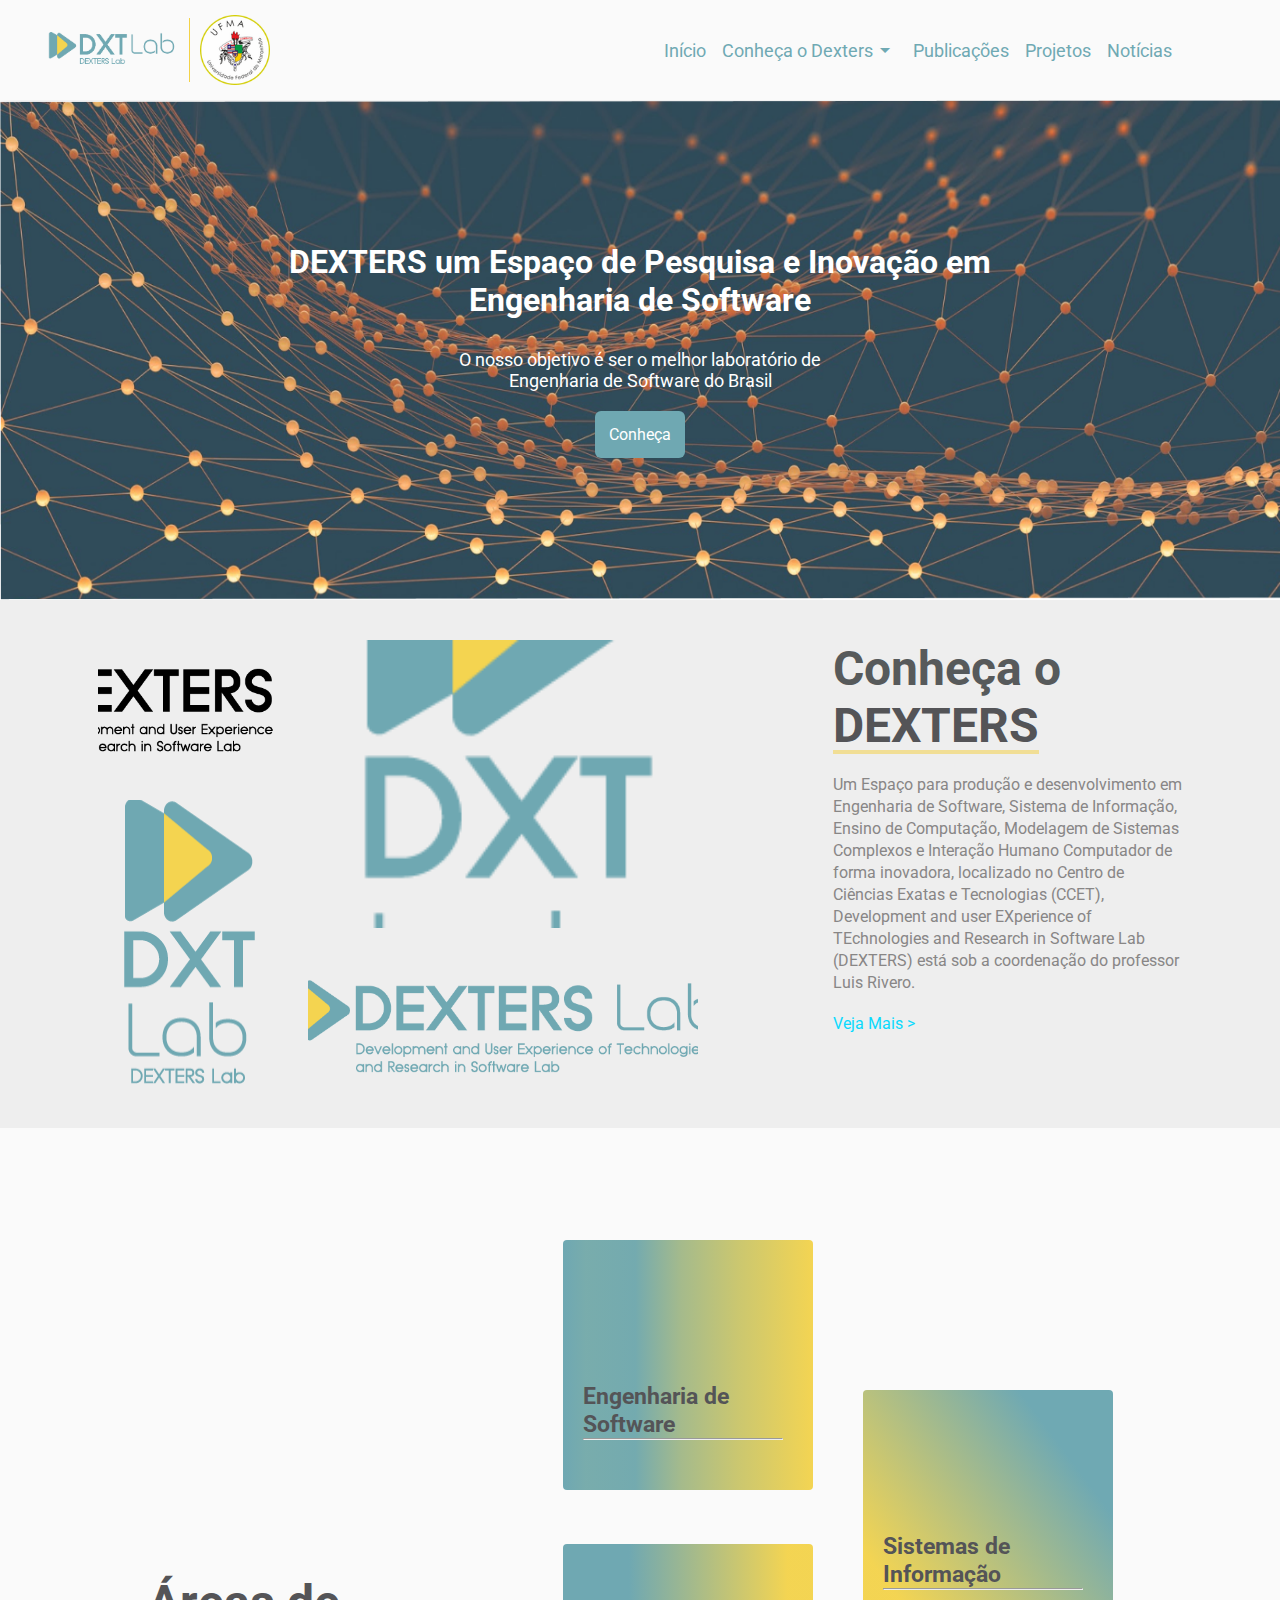
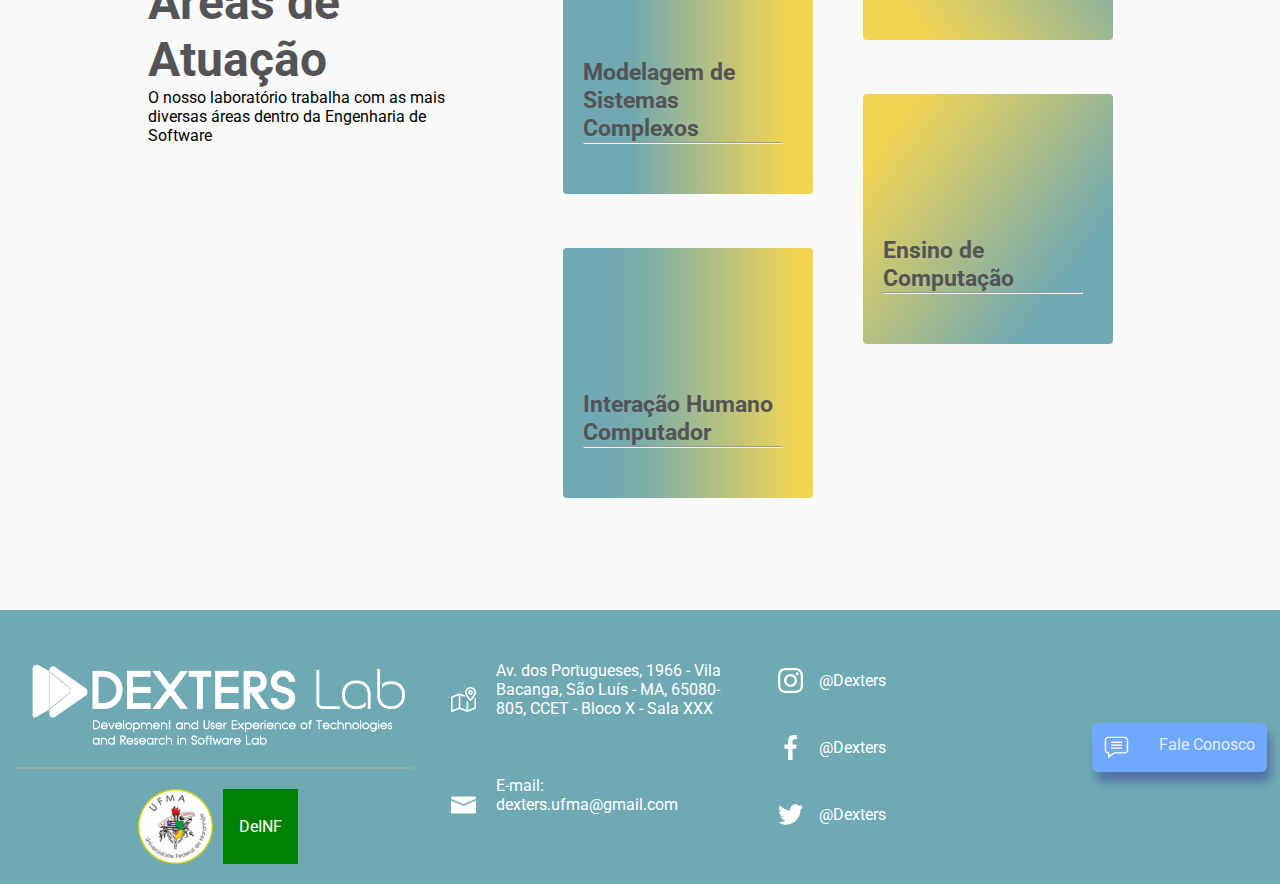
==== index.html @ c64387e3 "Add files via upload" ====
<!DOCTYPE html>
<html lang="en">
<head>
  <meta charset="UTF-8">
  <meta http-equiv="X-UA-Compatible" content="IE=edge">
  <meta name="viewport" content="width=device-width, initial-scale=1.0">
  <title>DEXTERS</title>

  <link rel="icon" href="./assets/images/Logo Secundária 2 brancoc.png">

  <link href="https://fonts.googleapis.com/css2?family=Roboto:wght@100;300;400;500;700;900&display=swap" rel="stylesheet">
  <link href="https://fonts.googleapis.com/icon?family=Material+Icons" rel="stylesheet">

  <link rel="stylesheet" href="./styles/styles.css">
  <link rel="stylesheet" href="./styles/home.css">
</head>
<body>

  <header>
    <div class="logos">
      <a href="./index.html"><img src="./assets/images/Logo Secundária 1c.png" alt="Logo Dexters" class="dexters-logo"></a>
      <div class="divider"></div>
      <img src="./assets/images/UFMA.png" alt="Logo UFMA" class="ufma-logo">
    </div>
    <nav id="nav-bar" class="overlay">
      <img src="/assets/svg/close-24px.svg" alt="" class="close-btn" onclick="closeMenu()">
      <div class="overlay-content">
        <ul>
          <li>
            <button>
              <a href="./index.html">Início</a>
            </button>
          </li>
          <li>
            <div class="dropdown">
              <button onclick="DropdownSobre()" class="dropbtn">
                Conheça o Dexters
                <span class="material-icons">
                  arrow_drop_down
                </span>
              </button>
              <div id="dropdown-sobre" class="dropdown-content-sobre">
                <a href="./sobre.html">Sobre</a>
                <a href="./integrantes.html">Integrantes</a>
              </div>
            </div>
          </li>
          <li>
            <button><a href="./publicacoes.html">Publicações</a></button>
          </li>
          <li>
            <button><a href="./projetos.html">Projetos</a></button>
          </li>
          <li>
            <button><a href="./noticias.html">Notícias</a></button>
          </li>
          <!-- <li>
            <div class="dropdown">
              <button onclick="DropdownProdutos()" class="dropbtn">
                Produtos
                <span class="material-icons">
                  arrow_drop_down
                </span>
              </button>
              <div id="dropdown-produtos" class="dropdown-content-produtos">
                <a href="./eventos.html">Eventos</a>
                <a href="./produtos-podcomp.html">PodCast</a>
              </div>
            </div>
          </li> -->
        </ul>
      </div>
    </nav>
    <img src="/assets/svg/menu-24px.svg" alt="" class="open-btn" onclick="openMenu()">
  </header>

  <main>

    <section id="banner">
      <div class="texto-banner">
        <h3>DEXTERS um Espaço de Pesquisa e Inovação em Engenharia de Software</h3>
        <p>O nosso objetivo é ser o melhor laboratório de Engenharia de Software do Brasil</p>
        <a href="./sobre.html">Conheça</a>
      </div>
    </section>

    <section id="sobre">
      <div class="resumo-dexters">
        <div class="images">
          <figure class="gallery__item gallery__item--1">
            <img src="./assets/images/Logo principal pretoc.png" alt="Gallery image 1" class="gallery__img">
          </figure>
          <figure class="gallery__item gallery__item--2">
            <img src="./assets/images/Logo Secundária 2c.png" alt="Gallery image 2" class="gallery__img">
          </figure>
          <figure class="gallery__item gallery__item--3">
            <img src="./assets/images/Logo Secundária 2c.png" alt="Gallery image 3" class="gallery__img">
          </figure>
          <figure class="gallery__item gallery__item--4">
            <img src="./assets/images/Logo Principalc.png" alt="Gallery image 4" class="gallery__img">
        </div>
        <div class="text-dexters">
          <h1>Conheça o <mark class="highlight">DEXTERS</mark></h1>
          <p>Um Espaço para produção e desenvolvimento em Engenharia de Software, Sistema de Informação, Ensino de Computação, Modelagem de Sistemas Complexos e Interação Humano Computador de forma inovadora, localizado no Centro de Ciências Exatas e Tecnologias (CCET), Development and user EXperience of TEchnologies and Research in Software Lab (DEXTERS) está sob a coordenação do professor Luis Rivero.
          </p>
          <a href="./sobre.html">Veja Mais ></a>
        </div>
      </div>
    </section>

    <section id="atividades">
      <div class="atividades">
        <div class="atividades-desenvolvidas">
          <h1>Áreas de Atuação</h1>
          <p>
            O nosso laboratório trabalha com as mais diversas áreas dentro da Engenharia de Software 
          </p>
        </div>
        <div class="images-atividades">
          <div class="card-atividade-1">
            <div class="texto">
              <h3>Engenharia de Software</h3>
              <hr>
            </div>
          </div>
          <div class="card-atividade-2">
            <div class="texto">
              <h3>Modelagem de Sistemas Complexos</h3>
              <hr>
            </div>
          </div>
          <div class="card-atividade-3">
            <div class="texto">
              <h3>Interação Humano Computador</h3>
              <hr>
            </div>
          </div>
          <div class="card-atividade-4">
            <div class="texto">
              <h3>Sistemas de Informação</h3>
              <hr>
            </div>
          </div>
          <div class="card-atividade-5">
            <div class="texto">
              <h3>Ensino de Computação</h3>
              <hr>
            </div>
          </div>
        </div>
      </div>
    </section>
  </main>

  <footer>
    <div class="container">
      <div class="logos">
        <img src="./assets/images/Logo principal brancoc.png" alt="Logo Dexters">
        <div class="divider"></div>
        <div class="logos-secundarias">
          <img src="/assets/images/UFMA.png" alt="UFMA Logo">
          <div class="temporario">DeINF</div>
        </div>
      </div>
    </div>
    <div class="infos">
      <ul>
        <li><img src="./assets/svg/map icon.svg" alt=""><p>Av. dos Portugueses, 1966 - Vila Bacanga, São Luís - MA, 65080-805, CCET - Bloco X - Sala XXX</p></li>
        <li><img src="./assets/svg/email icon.svg" alt=""><p>E-mail: dexters.ufma@gmail.com</p></li>
      </ul>
    </div>
    <div class="sociais">
      <ul>
        <li><img src="./assets/svg/instagram icon.svg" alt=""><a href="https://www.instagram.com/petcompufma/">@Dexters</a></li>
        <li><img src="./assets/svg/facebook icon.svg" alt=""><a href="/">@Dexters</a></li>
        <li><img src="./assets/svg/twitter icon.svg" alt=""><a href="/">@Dexters</a></li>
      </ul>
    </div>
    <div class="contato">
      <img src="/assets/svg/comment icon.svg" alt=""><a href="/contato.html">Fale Conosco</a>
    </div>
  </footer>
  <script src="./scripts/script.js"></script>
</body>
</html>
---- styles/styles.css ----
* {
  box-sizing: border-box;
  font-family: 'Roboto';
  margin: 0;
  padding: 0;
}

p {
  padding: 0;
  margin: 0 0 20px 0;
}

/* HEADER */

header {
  background: #fafafa;
  box-shadow: 2px -1px 20px 0px #e1e1e1;
  height: 100px;
  width: 100%;
}

header {
  display: flex;
  justify-content: space-between;
}

header .logos {
  align-items: center;
  display: flex;
  justify-content: space-around;
  margin-left: 30px;
  padding: 10px;
  width: 250px;
}

header .logos a .dexters-logo {
  width: 100%;
}

header .logos .ufma-logo {
  width: 70px;
}

header .logos .divider {
  background: #F3D248;
  height: 80%;
  margin: 0 10px ;
  width: 2px;
}

header nav {
  align-items: center;
  display: flex;
  margin-right: 100px;
}

header .open-btn, header .close-btn {
  display: none;
}

header nav ul {
  align-items: center;
  display: flex;
  list-style: none;
}

header nav button {
  align-items: center;
  background: none;
  border: none;
  cursor: pointer;
  display: flex;
  font-size: 18px;
  padding: 8px;
}


header nav button:hover {
  background: #575a5b6b;
}

header nav a, header nav .dropbtn {
  color: #6FA9B3;
  text-decoration: none;
}

header .dropdown {
  display: inline-block;
  position: relative;
}

header .dropdown .dropdown-content-sobre {
  background: #fff;
  box-shadow: 0px 8px 16px 0px #00000033;
  display: none;
  font-size: 16px;
  overflow: auto;
  min-width: 160px;
  padding: 10px;
  position: absolute;
  z-index: 1;
}

header .dropdown .dropdown-content-sobre a {
  display: block;
  padding: 10px;
}

header .dropdown .dropdown-content-sobre a:hover {
  background: #e1e1e1;
}

header .dropdown .show-dropdown-sobre {
  display: block;
}

header .dropdown .dropdown-content-produtos {
  background: #fff;
  box-shadow: 0px 8px 16px 0px #00000033;
  display: none;
  font-size: 16px;
  overflow: auto;
  min-width: 160px;
  padding: 10px;
  position: absolute;
  z-index: 1;
}

header .dropdown .dropdown-content-produtos a {
  display: block;
  padding: 10px;
}

header .dropdown .dropdown-content-produtos a:hover {
  background: #e1e1e1;
}

header .dropdown .show-dropdown-produto {
  display: block;
}

/* HEADER */

.section-header {
  margin-top: 30px;
  margin-bottom: 20px;
  position: relative;
  padding-bottom: 20px;
}

.section-header::before {
  content: '';
  position: absolute;
  display: block;
  width: 60px;
  height: 5px;
  background: #6FA9B3;
  bottom: 20px;
  left: calc(50% - 30px);
}

.section-header h2 {
  font-size: 36px;
  text-transform: uppercase;
  text-align: center;
  font-weight: 700;
  margin-bottom: 10px;
}

mark {
  background: none;
  color: #545457;
  text-decoration: none;
  
  display: inline-block;
  position: relative;
}
mark:after {    
  background: none repeat scroll 0 0 transparent;
  bottom: 0;
  content: "";
  display: block;
  height: 4px;
  position: absolute;
  background: #f3d14888;
  transition: height 0.3s ease 0s;
  z-index: 0;
  width: 100%;
}
mark:hover:after { 
  height: 10px; 
  left: 0; 
}

/* FOOTER */

footer {
  align-items: center;
  background: #6FA9B3;
  color: #545457;
  display: flex;
  justify-content: space-around;
  height: auto;
  padding: 20px 0;
  width: 100%;
}

footer .container {
  align-items: center;
  display: flex;
  justify-content: space-evenly;
  margin: 0;
  width: 400px;
}

footer .sobre {
  display: flex;
  flex-direction: column;
}

footer .logos {
  display: flex;
  flex-direction: column;
  width: 100%;
}

footer .logos img {
  height: auto;
  margin: auto 10px;
  width: 100%;
}

footer .logos .divider {
  background: #f3d14838;
  height: 2px;
  margin-bottom: 20px;
}

footer .logos-secundarias {
  align-items: center;
  display: flex;
  flex-direction: row;
  justify-content: center;
}

footer .logos-secundarias .temporario {
  align-items: center;
  background: green;
  color: #fff;
  display: flex;
  justify-content: center;
}

footer .logos-secundarias img, footer .logos-secundarias .temporario {
  height: 75px;
  width: 75px;
}

footer .infos {
  width: 300px;
}

footer .infos ul {
  list-style: none;
}

footer .infos li {
  display: flex;
  margin: 14px 0;
  padding: 12px;
}

footer .infos li p {
  width: 400px;
}

footer .infos img {
  width: 25px;
}

footer .infos a, footer .infos p {
  color: #fff;
  margin-left: 20px;
}

footer .infos .btn-contato {
  align-items: center;
  background: #6FA9FF;
  border-radius: 6px;
}

footer .infos a {
  text-decoration: none;
}

footer .sociais ul {
  list-style: none;
}

footer .sociais li {
  align-items: center;
  display: flex;
  padding: 12px;
  width: 300px;
}

footer .sociais li a {
  align-items: center;
  display: flex;
  justify-content: center;
  margin-left: -20px;
  padding: 12px;
  text-decoration: none;
  width: 140px;
}

footer .sociais img {
  width: 25px;
}

footer .sociais a, footer .sociais p {
  color: #fff;
  margin-left: 20px;
}

footer .sociais .btn-contato {
  align-items: center;
  display: flex;
  background: #6FA9FF;
  border-radius: 6px;
}

footer .infos a {
  text-decoration: none;
}

footer .contato {
  background: #6FA9FF;
  border-radius: 6px;
  box-shadow: 4px 10px 10px 0px #5273a5;
  display: flex;
  justify-content: space-between;
  padding: 12px;
  width: 175px;
}

footer .contato img {
  width: 25px;
}

footer .contato a {
  color: #fff;
  text-decoration: none;
}

footer .contato a {
  opacity: .8;
}

@media (max-width: 800px) {

  header {
    height: auto;
  }

  header .logos {
    margin: auto 0;
    margin-left: 10px;
    width: 100px;
  }

  header nav {
    margin: 0;
  }

  header .logos .ufma-logo, header .divider {
    display: none;
  }

  header .logos .dexters-logo {
    height: 100%;
    width: 100%;
  }

  header .open-btn, header .close-btn {
    display: block;
  }

  ul {
    align-items: center;
    display: flex;
    flex-direction: column;
    justify-content: center;
  }

  ul li {
    padding: 10px;
  }
  
  .overlay {
    background-color: #6FA9B3;
    background-color: #6FA9B3f8;
    overflow-y: hidden;
    position: fixed;
    top: 0;
    left: 0;
    z-index: 1;

    transition: .4s;
    height: 0%;
    width: 100%;
  }

  .overlay-content {
    width: 100%;
    text-align: center;
  }

  .overlay a, .overlay button, .overlay .dropbtn {
    display: flex;

    color: #fff;
    font-size: 18px;
    text-decoration: none;

    transition: .2s;
  }

  .overlay .close-btn {
    position: absolute;
    right: 20px;
    top: 30px;
  }

  header nav button {
    align-items: center;
    background: none;
    border: none;
    cursor: pointer;
    display: flex;
    font-size: 18px;
    padding: 8px;
  }

  header .open-btn {
    margin-right: 10px;
    width: 30px;
  }

  header nav ul li .dropdown .dropdown-content-sobre a, header nav ul li .dropdown .dropdown-content-produtos a {
    color: #000;
  }

  header nav .overlay-content ul li .dropdown .dropbtn span {
    margin-left: -5px;
  }
  
  .dropbtn {
    color: #fff;
    display: flex;
    margin-left: 12px;
  }

  footer {
    display: flex;
    flex-direction: column;
    height: 100%;
    padding: 20px;
    width: 100%;
  }

  footer .container {
    width: 100%;
  }

  footer .container .logos {
    margin-bottom: 20px;
  }

  footer .container .logos img, footer .container .logos .divider {
    margin: 0 auto;
    width: 80%;
  }

  footer .container .logos .logos-secundarias {
    margin: 10px auto;
    width: 200px;
  }
  footer .container .logos .logos-secundarias img, footer .container .logos .logos-secundarias .temporario {
    margin: 0 10px;
    width: 75px;
  }

  footer .infos ul li {
    align-items: center;
    display: flex;
    padding: 0;
    width: 300px;
  }

  footer .sociais ul li p {
    margin: auto;
    text-align: left;
  }
}
---- styles/home.css ----
.texto-banner {
  align-items: center;
  background-image: url(../assets/images/Background.png);
  background-repeat: round;
  color: #fff;
  display: flex;
  flex-direction: column;
  height: 500px;
  justify-content: center;
  margin: 0;
  text-align: center;
  width: 100%;
}

.texto-banner h3 {
  font-size: 32px;
  width: 750px;
}

.texto-banner p {
  font-size: 18px;
  margin-top: 30px;
  width: 450px;
}

.texto-banner a {
  background: #6FA8B2;
  border-radius: 6px;
  color: #fff;
  padding: 14px;
  text-decoration: none;
}

.texto-banner a:hover {
  background: #71c0ce;
}

#sobre {
  background: #EEEEEE;
  height: 100%;
  width: 100%;
}

/* Resumo com grid das imagens */

.resumo-dexters {
  display: flex;
  flex-direction: row;
  justify-content: space-around;
  padding: 40px;
}

.resumo-dexters .images {
  display: grid;
  grid-template-columns: repeat(3, 1fr);
  grid-template-rows: repeat(3, 10vw);
  grid-gap: 2rem; 
  width: 650px;
}

.gallery__img {
  width: 100%;
  height: 100%;
  object-fit: cover;
  display: block; 
}

.gallery__item--1 {
  grid-column-start: 1;
  grid-column-end: 2;
  grid-row-start: 1;
  grid-row-end: 2;
}

.gallery__item--2 {
  grid-column-start: 2;
  grid-column-end: 4;
  grid-row-start: 1;
  grid-row-end: 3;
}

.gallery__item--3 {
  grid-column-start: 1;
  grid-column-end: 2;
  grid-row-start: 2;
  grid-row-end: 4;
}

.gallery__item--4 {
  grid-column-start: 2;
  grid-column-end: 4;
  grid-row-start: 3;
  grid-row-end: 4;
}

.text-dexters {
  margin-right: 200px;
}

.resumo-dexters .text-dexters h1 {
  color: #575a5b;
  font-size: 48px;
  width: 300px;
}
.resumo-dexters .text-dexters p {
  color: #888686;
  line-height: 22px;
  margin: 20px 0;
  width: 350px;
}

.resumo-dexters .text-dexters a {
  color: #0ADAFE;
  text-decoration: none;
}

.resumo-dexters .text-dexters a:hover {
  opacity: .8;
}

#atividades {
  background: #fafafa;
  height: 100%;
}

.atividades {
  display: flex;
  justify-content: space-around;
  padding: 100px;
}

.atividades .atividades-desenvolvidas {
  margin: 0;
  margin: auto 0;
  width: 300px;
}

.atividades .atividades-desenvolvidas h1 {
  color: #545457;
  font-size: 48px;
  width: 300px;
}

.atividades .atividades-desenvolvidas a {
  color: #0ADAFE;
  text-decoration: none;
}

.atividades .images-atividades {
  display: grid;
  grid-template-columns: repeat(2, 1fr);
  grid-template-rows: repeat(3, 1fr);
  grid-column-gap: 10px;
  grid-row-gap: 30px;
}
  
.card-atividade-1 { grid-area: 1 / 1 / 2 / 2; }
.card-atividade-2 { grid-area: 2 / 1 / 3 / 2; }
.card-atividade-3 { grid-area: 3 / 1 / 4 / 2; }
.card-atividade-4 { 
  grid-area: 1 / 2 / 2 / 3; 
  position: relative;
  top: 150px;
}
.card-atividade-5 { 
  grid-area: 2 / 2 / 3 / 3; 
  position: relative;
  top: 150px;
}

.atividades .images-atividades img {
  background: #eee;
  border-radius: 4px;
  padding: 20px;
  margin: 30px;
}

.atividades .images-atividades .card-atividade-1 {
  align-items: flex-end;
  background: linear-gradient(270deg, rgba(243, 210, 72, 0.94) -0.05%, rgba(201, 197, 106, 0.959027) 29.89%, rgba(163, 185, 137, 0.976259) 52.65%, rgba(115, 170, 175, 0.997973) 71.11%, rgba(120, 172, 172, 0.99585) 90.79%, #6FA8B2 99.4%);
  border-radius: 4px;
  display: flex;
  height: 250px;
  margin: 12px 20px;
  padding: 50px 20px;
  width: 250px;
}

.atividades .images-atividades .card-atividade-1 .texto {
  color: #545457;
  font-size: 20px;
  width: 200px;
}

.atividades .images-atividades .card-atividade-2 {
  align-items: flex-end;
  background: linear-gradient(90deg, #6FA8B2 26.43%, rgba(243, 210, 72, 0.94) 89.79%);

  border-radius: 4px;
  display: flex;
  height: 250px;
  margin: 12px 20px;
  padding: 50px 20px;
  width: 250px;
}

.atividades .images-atividades .card-atividade-2 .texto {
  color: #545457;
  font-size: 20px;
  width: 200px;
}

.atividades .images-atividades .card-atividade-3 {
  align-items: flex-end;
  background: linear-gradient(270deg, rgba(243, 210, 72, 0.94) 5.96%, rgba(187, 193, 117, 0.965347) 32.62%, rgba(120, 172, 172, 0.99585) 70.4%, #6FA9B3 84.64%);

  border-radius: 4px;
  display: flex;
  height: 250px;
  margin: 12px 20px;
  padding: 50px 20px;
  width: 250px;
}

.atividades .images-atividades .card-atividade-3 .texto {
  color: #545457;
  font-size: 20px;
  width: 200px;
}

.atividades .images-atividades .card-atividade-4 {
  align-items: flex-end;
  background: linear-gradient(233.07deg, #6FA9B3 21.5%, rgba(243, 210, 72, 0.94) 84.78%);

  border-radius: 4px;
  display: flex;
  height: 250px;
  margin: 12px 20px;
  padding: 50px 20px;
  width: 250px;
}

.atividades .images-atividades .card-atividade-4 .texto {
  color: #545457;
  font-size: 20px;
  width: 200px;
}

.atividades .images-atividades .card-atividade-5 {
  align-items: flex-end;
  background: linear-gradient(306.66deg, #6FA9B3 21.24%, rgba(243, 210, 72, 0.94) 87.61%);

  border-radius: 4px;
  display: flex;
  height: 250px;
  margin: 12px 20px;
  padding: 50px 20px;
  width: 250px;
}

.atividades .images-atividades .card-atividade-5 .texto {
  color: #545457;
  font-size: 20px;
  width: 200px;
}

#parceiros {
  background: #EEEEEE;
  height: 400px;
}

.titulo {
  color: #545457;
  font-size: 32px;
  padding: 60px;
  text-align: center;
}

.fade {
  -webkit-animation-name: fade;
  -webkit-animation-duration: .5s;
  animation-name: fade;
  animation-duration: .5s;
}

@-webkit-keyframes fade {
  from {opacity: .6}
  to {opacity: 1}
}

@keyframes fade {
  from {opacity: .6}
  to {opacity: 1}
}

@media (max-width: 1400px) {
  .resumo-dexters .images {
    margin-right: 20px;
    width: 600px;
  }
  .resumo-dexters .text-dexters {
    margin-right: 0;
  }
}

@media (max-width: 800px) {
  #banner {
    width: 100%;
  }

  .texto-banner {
    text-align: center;
  }

  .texto-banner h3 {
    font-size: 18px;
    width: 300px;
  }

  .texto-banner p {
    font-size: 14px;
    margin-top: 6px;
    width: 80%;
  }

  .resumo-dexters {
    display: flex;
    flex-direction: column;
    height: auto;
  }

  .resumo-dexters .images {
    width: 100%;
  }

  .resumo-dexters .text-dexters h1 {
    margin-top: 30px;
  }

  .resumo-dexters .text-dexters p{
    padding: 0;
    width: 275px;
  }
  
  .atividades {
    flex-direction: column;
    height: 100%;
    padding: 0;
  }

  .atividades .atividades-desenvolvidas {
    padding: 24px;
  }

  .atividades .images-atividades {
    display: grid;
    grid-template-columns: repeat(2, 1fr);
    grid-template-rows: repeat(3, 1fr);
    grid-column-gap: 0;
    grid-row-gap: 0;
  }

  .atividades .atividades-desenvolvidas h1 {
    font-size: 24px;
    margin: 0;
    padding: 0;
    width: 100%;
  }

  .atividades .atividades-desenvolvidas a {
    font-size: 16px;
  }

  .atividades .images-atividades .card-atividade-1 {
    height: 150px;
    margin: 10px;
    width: 160px;
  }

  .atividades .images-atividades .card-atividade-1 .texto {
    font-size: 14px;
  }

  .atividades .images-atividades .card-atividade-2 {
    height: 150px;
    margin: 10px;
    width: 160px;
  }

  .atividades .images-atividades .card-atividade-2 .texto {
    font-size: 14px;
  }

  .atividades .images-atividades .card-atividade-3 {
    height: 150px;
    margin: 10px;
    width: 160px;
  }

  .atividades .images-atividades .card-atividade-3 .texto {
    font-size: 14px;
  }

  .atividades .images-atividades .card-atividade-4 {
    height: 150px;
    margin: 10px;
    width: 160px;
  }

  .atividades .images-atividades .card-atividade-4 .texto {
    font-size: 14px;
  }

  .atividades .images-atividades .card-atividade-5 {
    height: 150px;
    margin: 10px;
    width: 160px;
  }

  .atividades .images-atividades .card-atividade-5 .texto {
    font-size: 14px;
  }
}
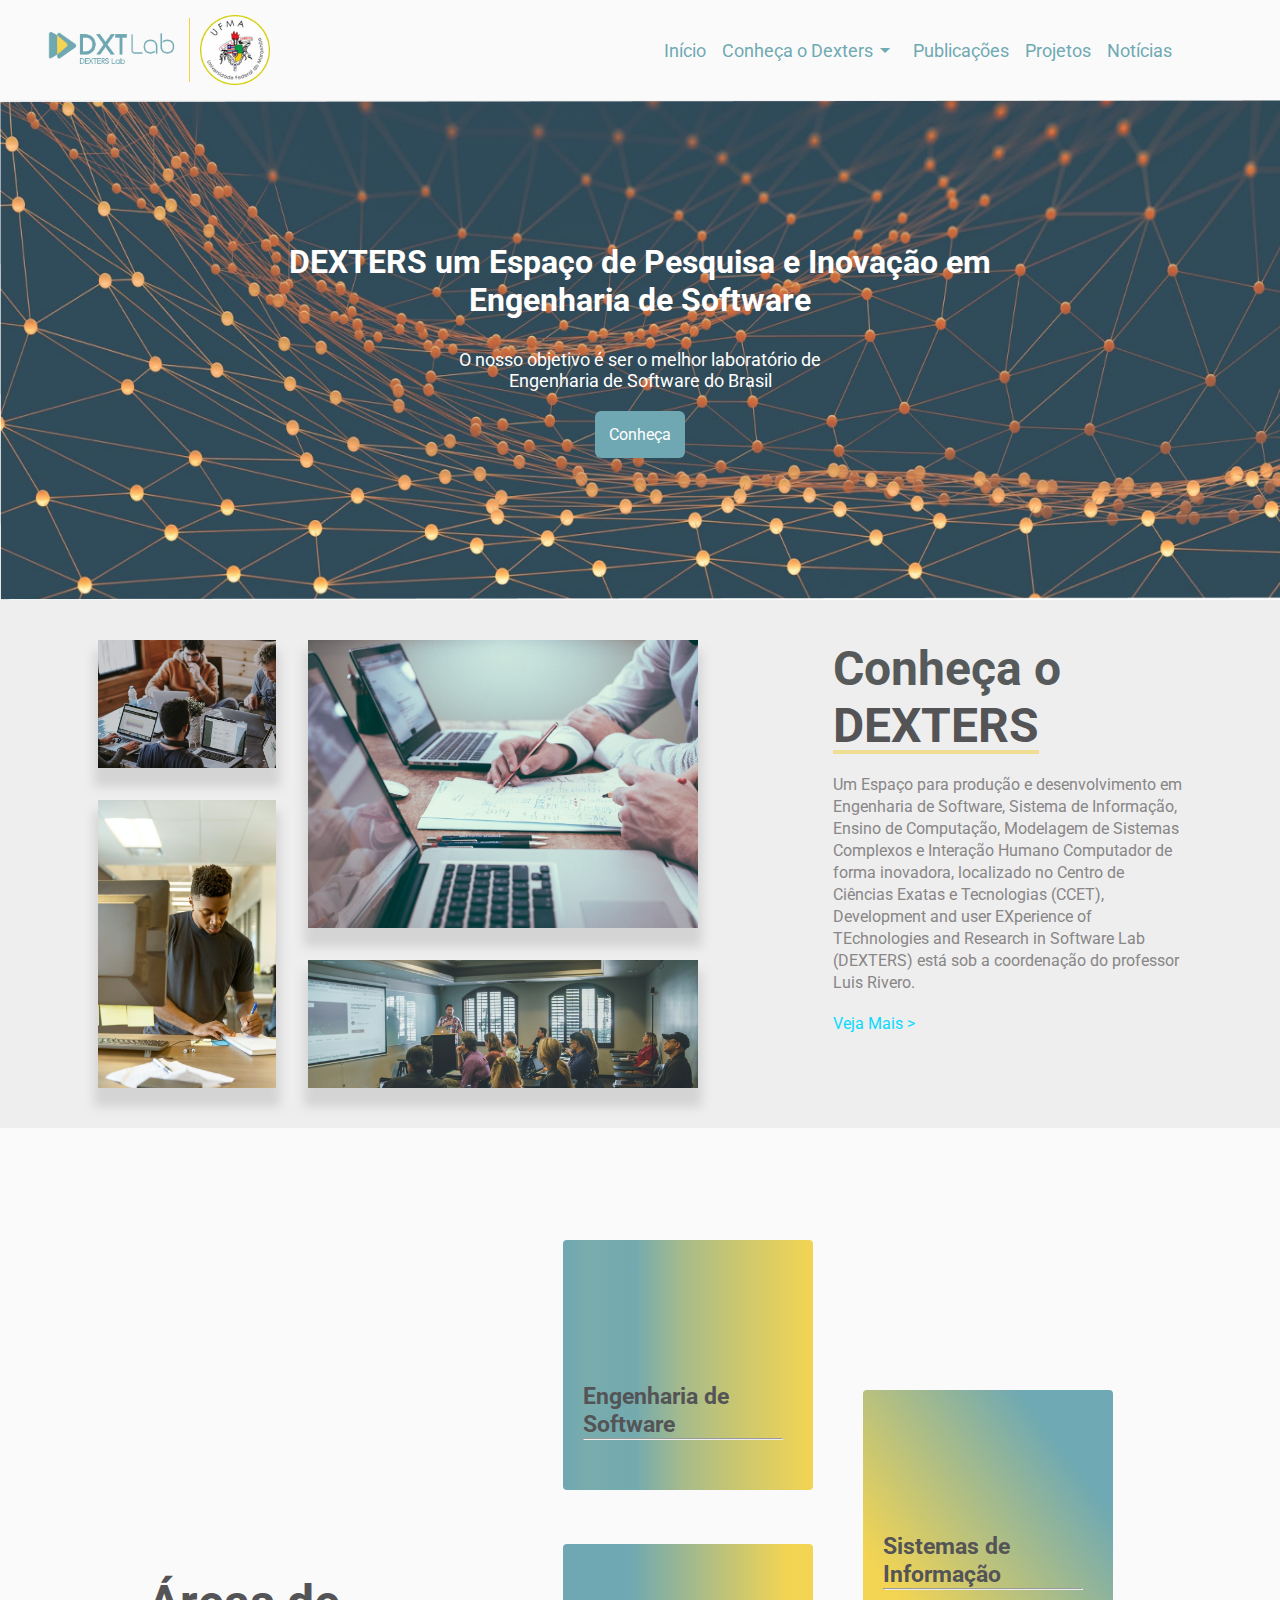
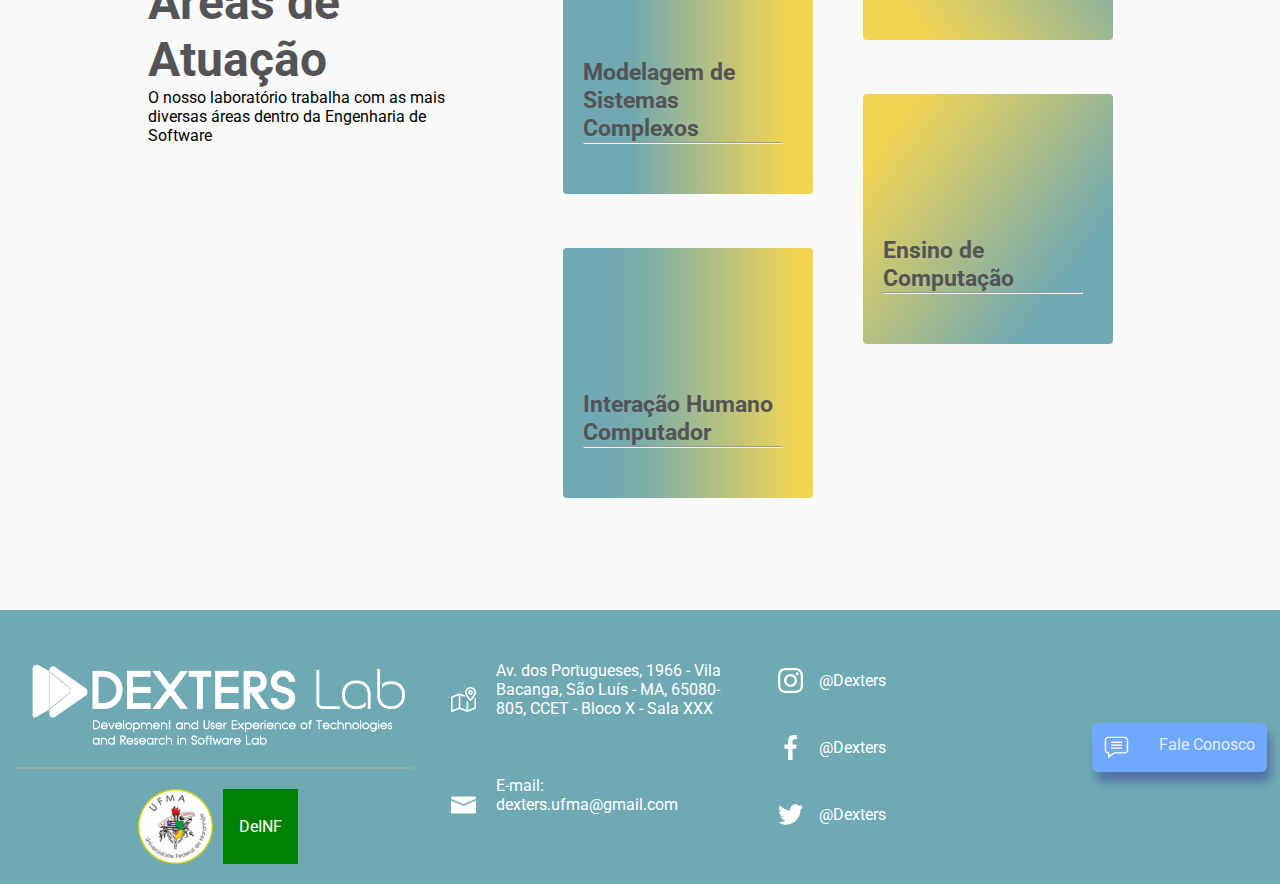
==== commit bdf5a476: "Correções" ====
--- a/index.html
+++ b/index.html
@@ -23,7 +23,7 @@
       <img src="./assets/images/UFMA.png" alt="Logo UFMA" class="ufma-logo">
     </div>
     <nav id="nav-bar" class="overlay">
-      <img src="/assets/svg/close-24px.svg" alt="" class="close-btn" onclick="closeMenu()">
+      <img src="./assets/svg/close-24px.svg" alt="" class="close-btn" onclick="closeMenu()">
       <div class="overlay-content">
         <ul>
           <li>
@@ -71,7 +71,7 @@
         </ul>
       </div>
     </nav>
-    <img src="/assets/svg/menu-24px.svg" alt="" class="open-btn" onclick="openMenu()">
+    <img src="./assets/svg/menu-24px.svg" alt="" class="open-btn" onclick="openMenu()">
   </header>
 
   <main>
@@ -88,16 +88,16 @@
       <div class="resumo-dexters">
         <div class="images">
           <figure class="gallery__item gallery__item--1">
-            <img src="./assets/images/Logo principal pretoc.png" alt="Gallery image 1" class="gallery__img">
+            <img src="./assets/images/photo-4.jpg" alt="Gallery image 1" class="gallery__img">
           </figure>
           <figure class="gallery__item gallery__item--2">
-            <img src="./assets/images/Logo Secundária 2c.png" alt="Gallery image 2" class="gallery__img">
+            <img src="./assets/images/photo-2.jpg" alt="Gallery image 2" class="gallery__img">
           </figure>
           <figure class="gallery__item gallery__item--3">
-            <img src="./assets/images/Logo Secundária 2c.png" alt="Gallery image 3" class="gallery__img">
+            <img src="./assets/images/photo-1.jpg" alt="Gallery image 3" class="gallery__img">
           </figure>
           <figure class="gallery__item gallery__item--4">
-            <img src="./assets/images/Logo Principalc.png" alt="Gallery image 4" class="gallery__img">
+            <img src="./assets/images/photo-5.jpg" alt="Gallery image 4" class="gallery__img">
         </div>
         <div class="text-dexters">
           <h1>Conheça o <mark class="highlight">DEXTERS</mark></h1>
@@ -158,7 +158,7 @@
         <img src="./assets/images/Logo principal brancoc.png" alt="Logo Dexters">
         <div class="divider"></div>
         <div class="logos-secundarias">
-          <img src="/assets/images/UFMA.png" alt="UFMA Logo">
+          <img src="./assets/images/UFMA.png" alt="UFMA Logo">
           <div class="temporario">DeINF</div>
         </div>
       </div>
--- a/styles/home.css
+++ b/styles/home.css
@@ -117,6 +117,15 @@
 .resumo-dexters .text-dexters a:hover {
   opacity: .8;
 }
+
+.resumo-dexters .images figure {
+  box-shadow: 0px 15px 10px 4px #d4d4d4;
+}
+
+.resumo-dexters .images figure:hover {
+  transform: scale(1.02);
+}
+
 
 #atividades {
   background: #fafafa;
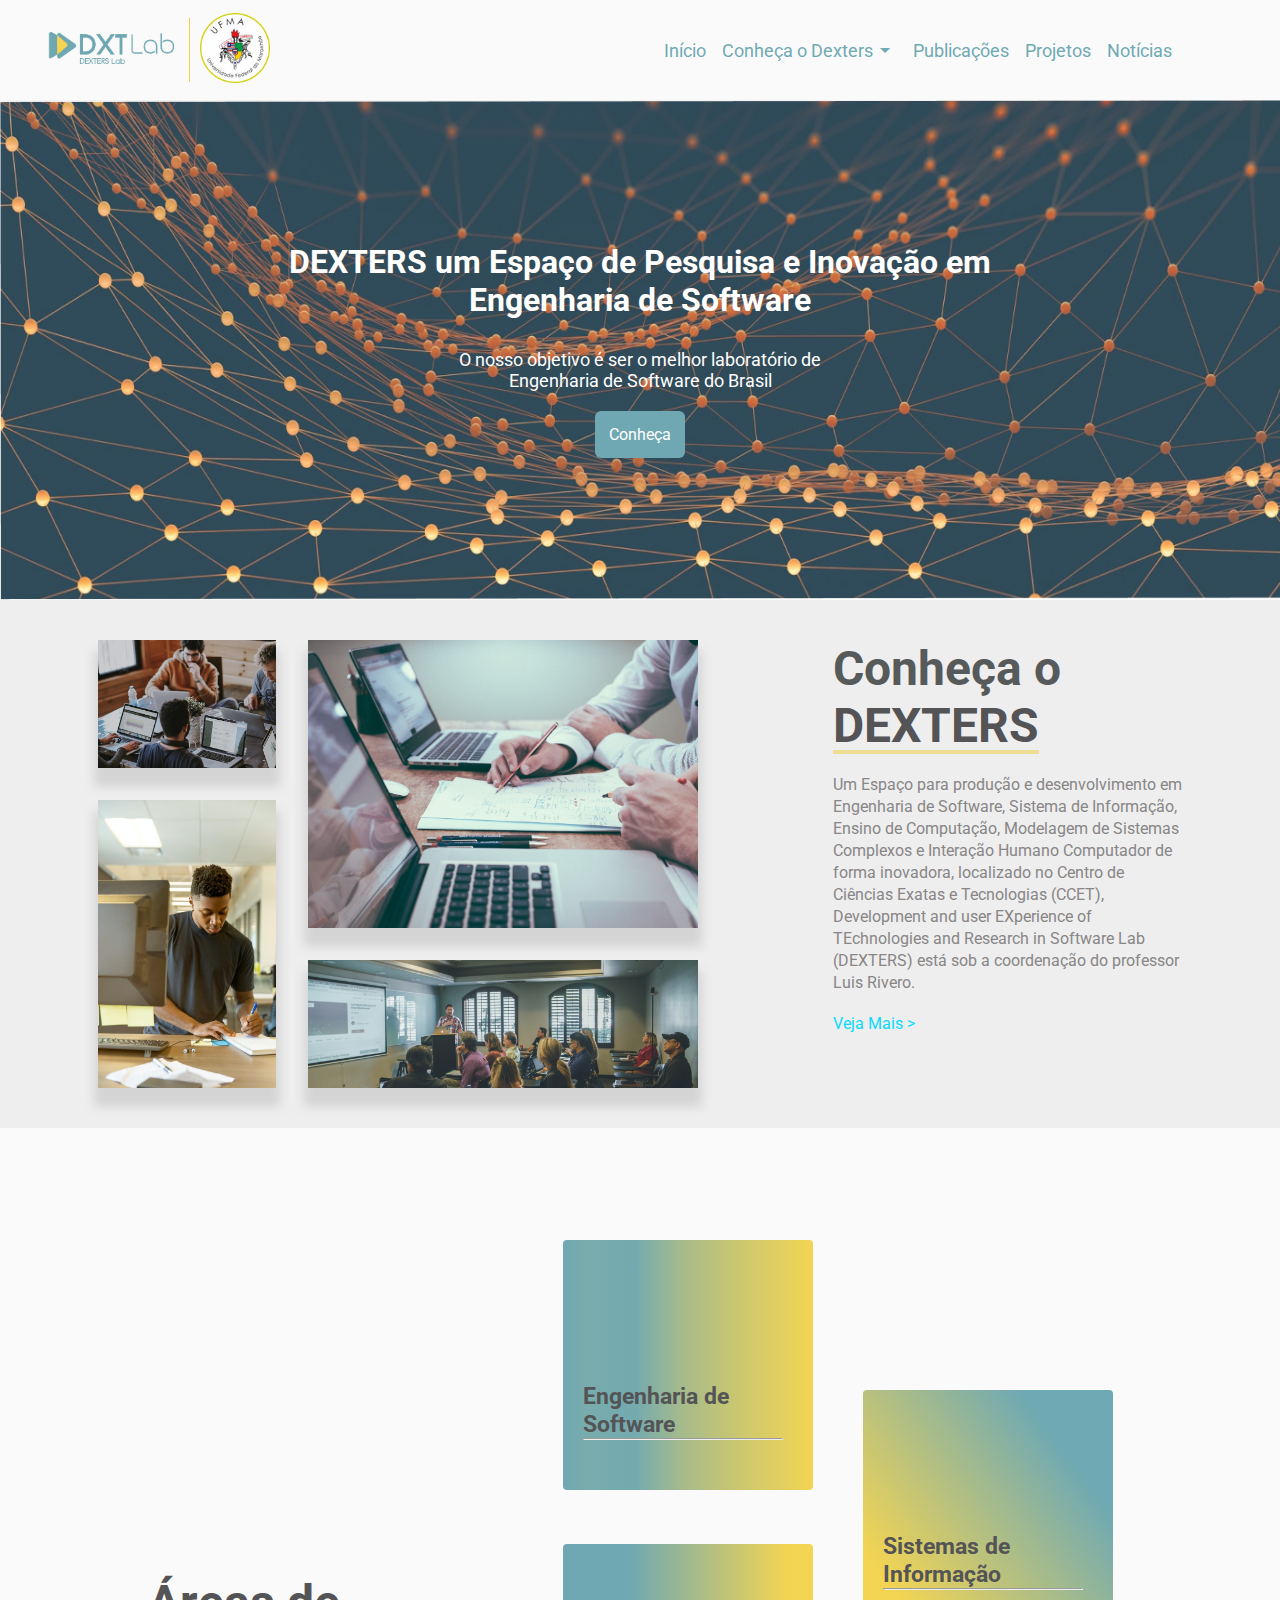
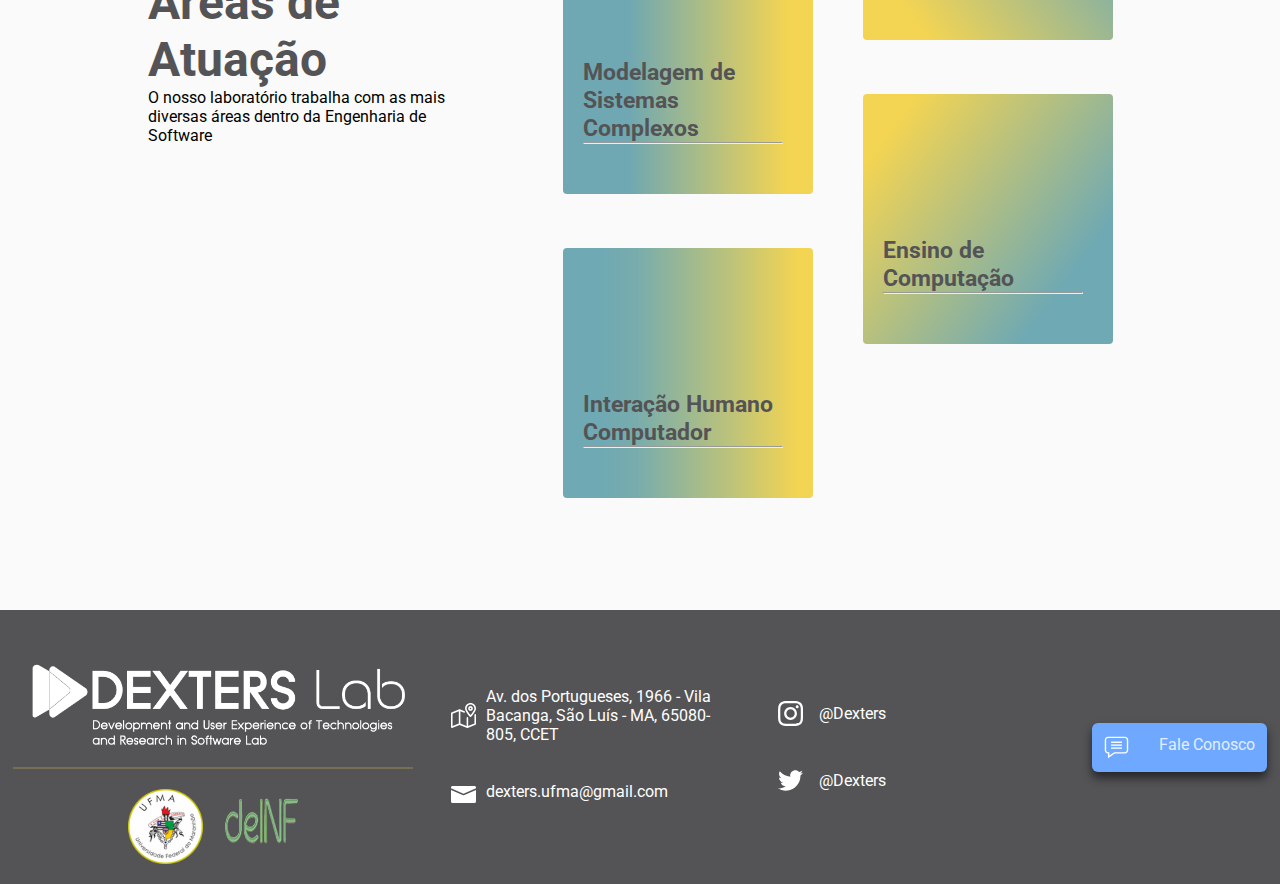
==== commit 9d835031: "Correções" ====
--- a/index.html
+++ b/index.html
@@ -20,7 +20,7 @@
     <div class="logos">
       <a href="./index.html"><img src="./assets/images/Logo Secundária 1c.png" alt="Logo Dexters" class="dexters-logo"></a>
       <div class="divider"></div>
-      <img src="./assets/images/UFMA.png" alt="Logo UFMA" class="ufma-logo">
+      <a href="https://portalpadrao.ufma.br/site" target="_blank"><img src="./assets/images/UFMA.png" alt="Logo UFMA" class="ufma-logo"></a>
     </div>
     <nav id="nav-bar" class="overlay">
       <img src="./assets/svg/close-24px.svg" alt="" class="close-btn" onclick="closeMenu()">
@@ -46,7 +46,7 @@
             </div>
           </li>
           <li>
-            <button><a href="./publicacoes.html">Publicações</a></button>
+            <button><a href="./publicacoes.php">Publicações</a></button>
           </li>
           <li>
             <button><a href="./projetos.html">Projetos</a></button>
@@ -159,25 +159,24 @@
         <div class="divider"></div>
         <div class="logos-secundarias">
           <img src="./assets/images/UFMA.png" alt="UFMA Logo">
-          <div class="temporario">DeINF</div>
+          <img src="./assets/images/deINF.png" alt="deINF Logo">
         </div>
       </div>
     </div>
     <div class="infos">
       <ul>
-        <li><img src="./assets/svg/map icon.svg" alt=""><p>Av. dos Portugueses, 1966 - Vila Bacanga, São Luís - MA, 65080-805, CCET - Bloco X - Sala XXX</p></li>
-        <li><img src="./assets/svg/email icon.svg" alt=""><p>E-mail: dexters.ufma@gmail.com</p></li>
+        <li><img src="./assets/svg/map icon.svg" alt=""><p>Av. dos Portugueses, 1966 - Vila Bacanga, São Luís - MA, 65080-805, CCET</p></li>
+        <li><img src="./assets/svg/email icon.svg" alt=""><p>dexters.ufma@gmail.com</p></li>
       </ul>
     </div>
     <div class="sociais">
       <ul>
-        <li><img src="./assets/svg/instagram icon.svg" alt=""><a href="https://www.instagram.com/petcompufma/">@Dexters</a></li>
-        <li><img src="./assets/svg/facebook icon.svg" alt=""><a href="/">@Dexters</a></li>
+        <li><img src="./assets/svg/instagram icon.svg" alt=""><a href="/">@Dexters</a></li>
         <li><img src="./assets/svg/twitter icon.svg" alt=""><a href="/">@Dexters</a></li>
       </ul>
     </div>
     <div class="contato">
-      <img src="/assets/svg/comment icon.svg" alt=""><a href="/contato.html">Fale Conosco</a>
+      <img src="./assets/svg/comment icon.svg" alt=""><a href="./contato.html">Fale Conosco</a>
     </div>
   </footer>
   <script src="./scripts/script.js"></script>
--- a/styles/styles.css
+++ b/styles/styles.css
@@ -15,13 +15,10 @@
 header {
   background: #fafafa;
   box-shadow: 2px -1px 20px 0px #e1e1e1;
+  display: flex;
+  justify-content: space-between;
   height: 100px;
   width: 100%;
-}
-
-header {
-  display: flex;
-  justify-content: space-between;
 }
 
 header .logos {
@@ -34,6 +31,7 @@
 }
 
 header .logos a .dexters-logo {
+  height: 100%;
   width: 100%;
 }
 
@@ -196,8 +194,7 @@
 
 footer {
   align-items: center;
-  background: #6FA9B3;
-  color: #545457;
+  background: #545457;
   display: flex;
   justify-content: space-around;
   height: auto;
@@ -243,14 +240,6 @@
   justify-content: center;
 }
 
-footer .logos-secundarias .temporario {
-  align-items: center;
-  background: green;
-  color: #fff;
-  display: flex;
-  justify-content: center;
-}
-
 footer .logos-secundarias img, footer .logos-secundarias .temporario {
   height: 75px;
   width: 75px;
@@ -271,6 +260,8 @@
 }
 
 footer .infos li p {
+  margin: 0;
+  margin-left: 10px;
   width: 400px;
 }
 
@@ -337,7 +328,7 @@
 footer .contato {
   background: #6FA9FF;
   border-radius: 6px;
-  box-shadow: 4px 10px 10px 0px #5273a5;
+  box-shadow: 0px 6px 10px 0px #252629;
   display: flex;
   justify-content: space-between;
   padding: 12px;
@@ -360,7 +351,7 @@
 @media (max-width: 800px) {
 
   header {
-    height: auto;
+    height: 70px;
   }
 
   header .logos {
@@ -378,7 +369,6 @@
   }
 
   header .logos .dexters-logo {
-    height: 100%;
     width: 100%;
   }
 
--- a/styles/home.css
+++ b/styles/home.css
@@ -204,7 +204,6 @@
 .atividades .images-atividades .card-atividade-2 {
   align-items: flex-end;
   background: linear-gradient(90deg, #6FA8B2 26.43%, rgba(243, 210, 72, 0.94) 89.79%);
-
   border-radius: 4px;
   display: flex;
   height: 250px;
@@ -222,7 +221,6 @@
 .atividades .images-atividades .card-atividade-3 {
   align-items: flex-end;
   background: linear-gradient(270deg, rgba(243, 210, 72, 0.94) 5.96%, rgba(187, 193, 117, 0.965347) 32.62%, rgba(120, 172, 172, 0.99585) 70.4%, #6FA9B3 84.64%);
-
   border-radius: 4px;
   display: flex;
   height: 250px;
@@ -240,7 +238,6 @@
 .atividades .images-atividades .card-atividade-4 {
   align-items: flex-end;
   background: linear-gradient(233.07deg, #6FA9B3 21.5%, rgba(243, 210, 72, 0.94) 84.78%);
-
   border-radius: 4px;
   display: flex;
   height: 250px;
@@ -258,7 +255,6 @@
 .atividades .images-atividades .card-atividade-5 {
   align-items: flex-end;
   background: linear-gradient(306.66deg, #6FA9B3 21.24%, rgba(243, 210, 72, 0.94) 87.61%);
-
   border-radius: 4px;
   display: flex;
   height: 250px;
@@ -318,7 +314,9 @@
   }
 
   .texto-banner {
+    height: auto;
     text-align: center;
+    padding: 50px 0;
   }
 
   .texto-banner h3 {
@@ -336,9 +334,12 @@
     display: flex;
     flex-direction: column;
     height: auto;
+    padding: 30px;
   }
 
   .resumo-dexters .images {
+    grid-gap: 4px;
+    padding: 0;
     width: 100%;
   }
 
@@ -383,6 +384,7 @@
   .atividades .images-atividades .card-atividade-1 {
     height: 150px;
     margin: 10px;
+    padding: 10px;
     width: 160px;
   }
 
@@ -393,6 +395,7 @@
   .atividades .images-atividades .card-atividade-2 {
     height: 150px;
     margin: 10px;
+    padding: 10px;
     width: 160px;
   }
 
@@ -403,6 +406,7 @@
   .atividades .images-atividades .card-atividade-3 {
     height: 150px;
     margin: 10px;
+    padding: 10px;
     width: 160px;
   }
 
@@ -413,6 +417,8 @@
   .atividades .images-atividades .card-atividade-4 {
     height: 150px;
     margin: 10px;
+    margin-top: -60px;
+    padding: 10px;
     width: 160px;
   }
 
@@ -423,6 +429,8 @@
   .atividades .images-atividades .card-atividade-5 {
     height: 150px;
     margin: 10px;
+    margin-top: -60px;
+    padding: 10px;
     width: 160px;
   }
 
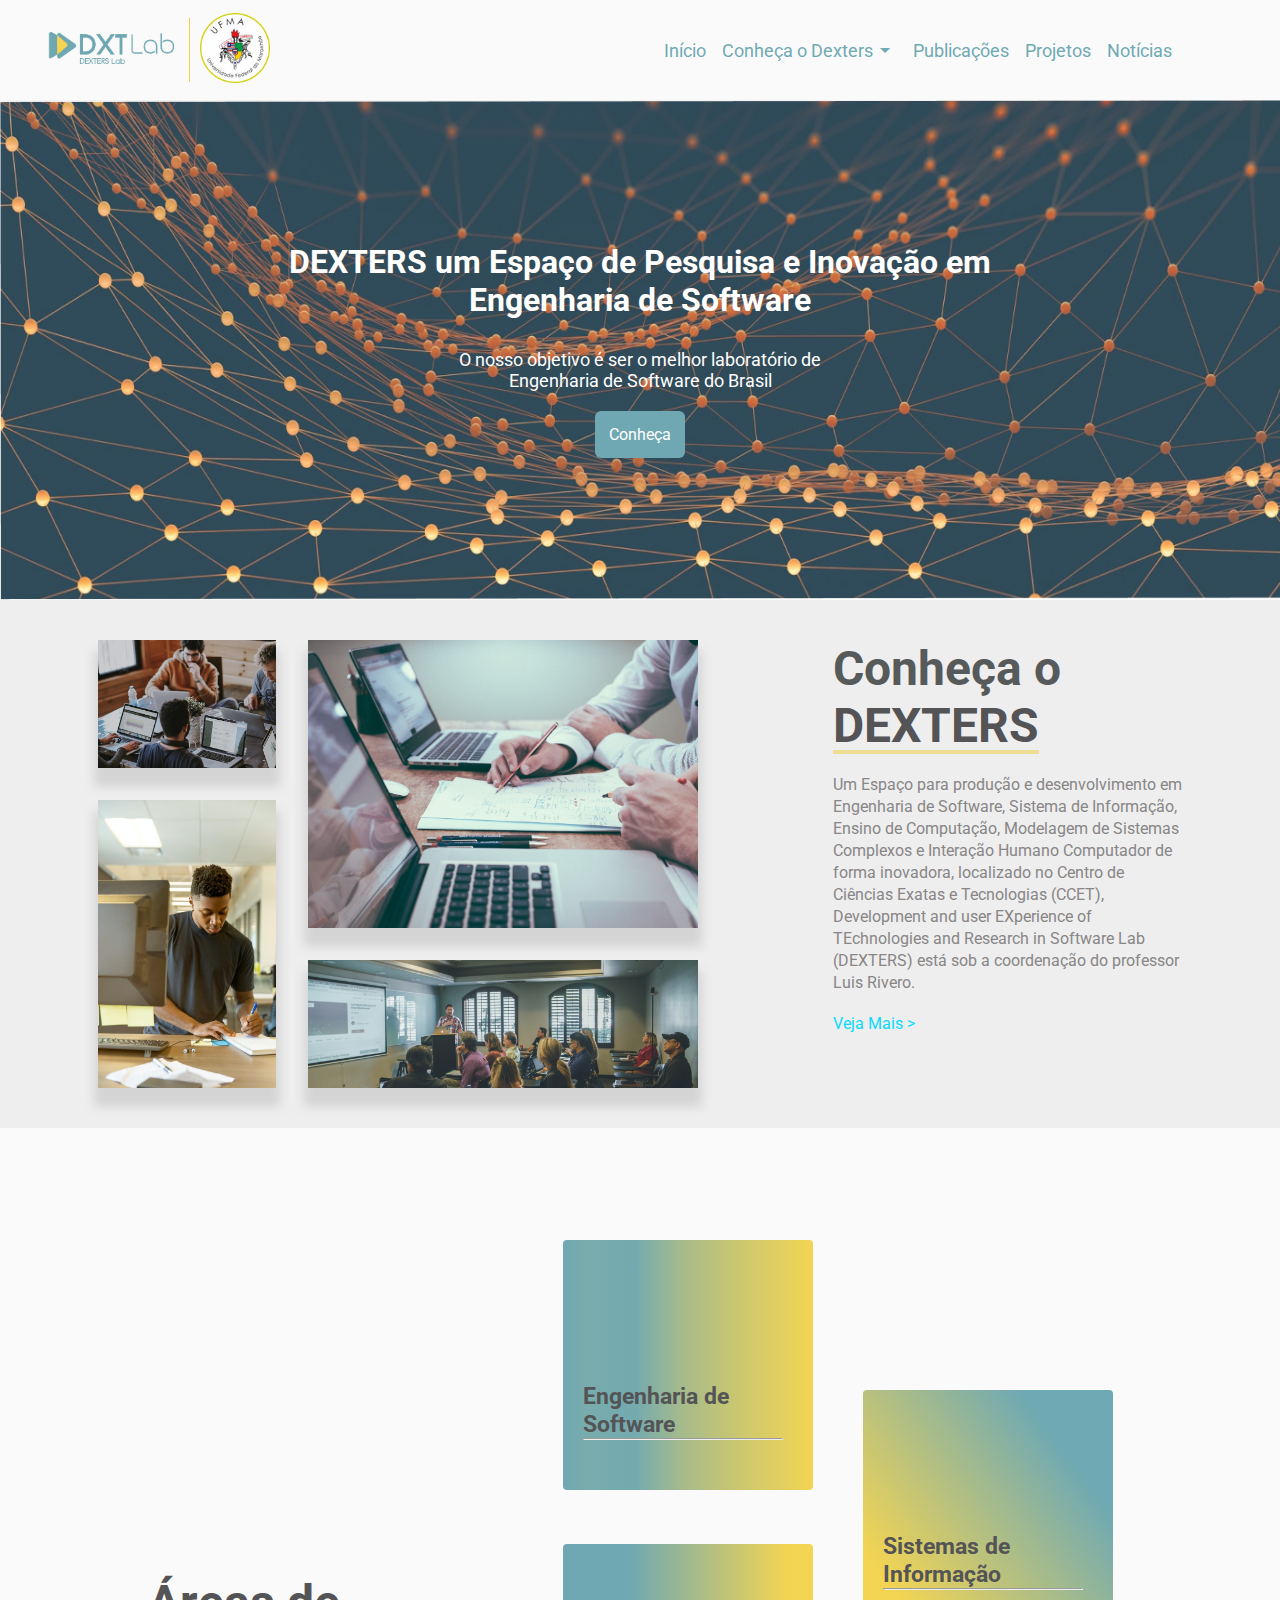
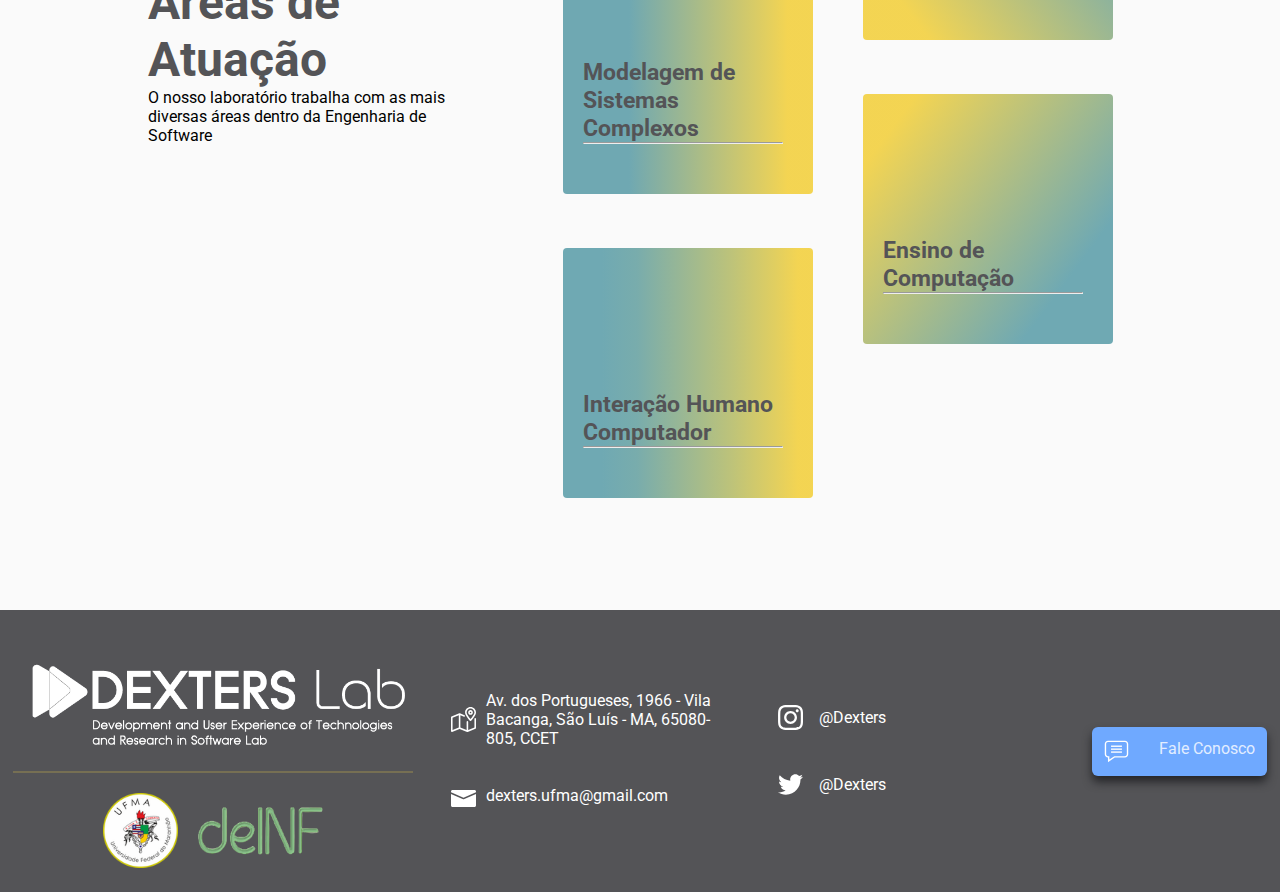
==== commit fbab24c5: "Correções" ====
--- a/index.html
+++ b/index.html
@@ -155,11 +155,11 @@
   <footer>
     <div class="container">
       <div class="logos">
-        <img src="./assets/images/Logo principal brancoc.png" alt="Logo Dexters">
+        <a href="./index.html"><img src="./assets/images/Logo principal brancoc.png" alt="Logo Dexters"></a>
         <div class="divider"></div>
         <div class="logos-secundarias">
-          <img src="./assets/images/UFMA.png" alt="UFMA Logo">
-          <img src="./assets/images/deINF.png" alt="deINF Logo">
+          <a href="https://portalpadrao.ufma.br/site" target="_blank"><img src="./assets/images/UFMA.png" alt="Logo UFMA" class="ufma-logo"></a>
+          <a href="https://sigaa.ufma.br/sigaa/public/departamento/portal.jsf?lc=pt_BR&id=998"><img src="./assets/images/deINF.png" alt="deINF Logo" style="height: 50px; width: 125px;"></a>
         </div>
       </div>
     </div>
@@ -172,7 +172,7 @@
     <div class="sociais">
       <ul>
         <li><img src="./assets/svg/instagram icon.svg" alt=""><a href="/">@Dexters</a></li>
-        <li><img src="./assets/svg/twitter icon.svg" alt=""><a href="/">@Dexters</a></li>
+        <li><img src="./assets/svg/twitter icon.svg" alt="""><a href="/">@Dexters</a></li>
       </ul>
     </div>
     <div class="contato">
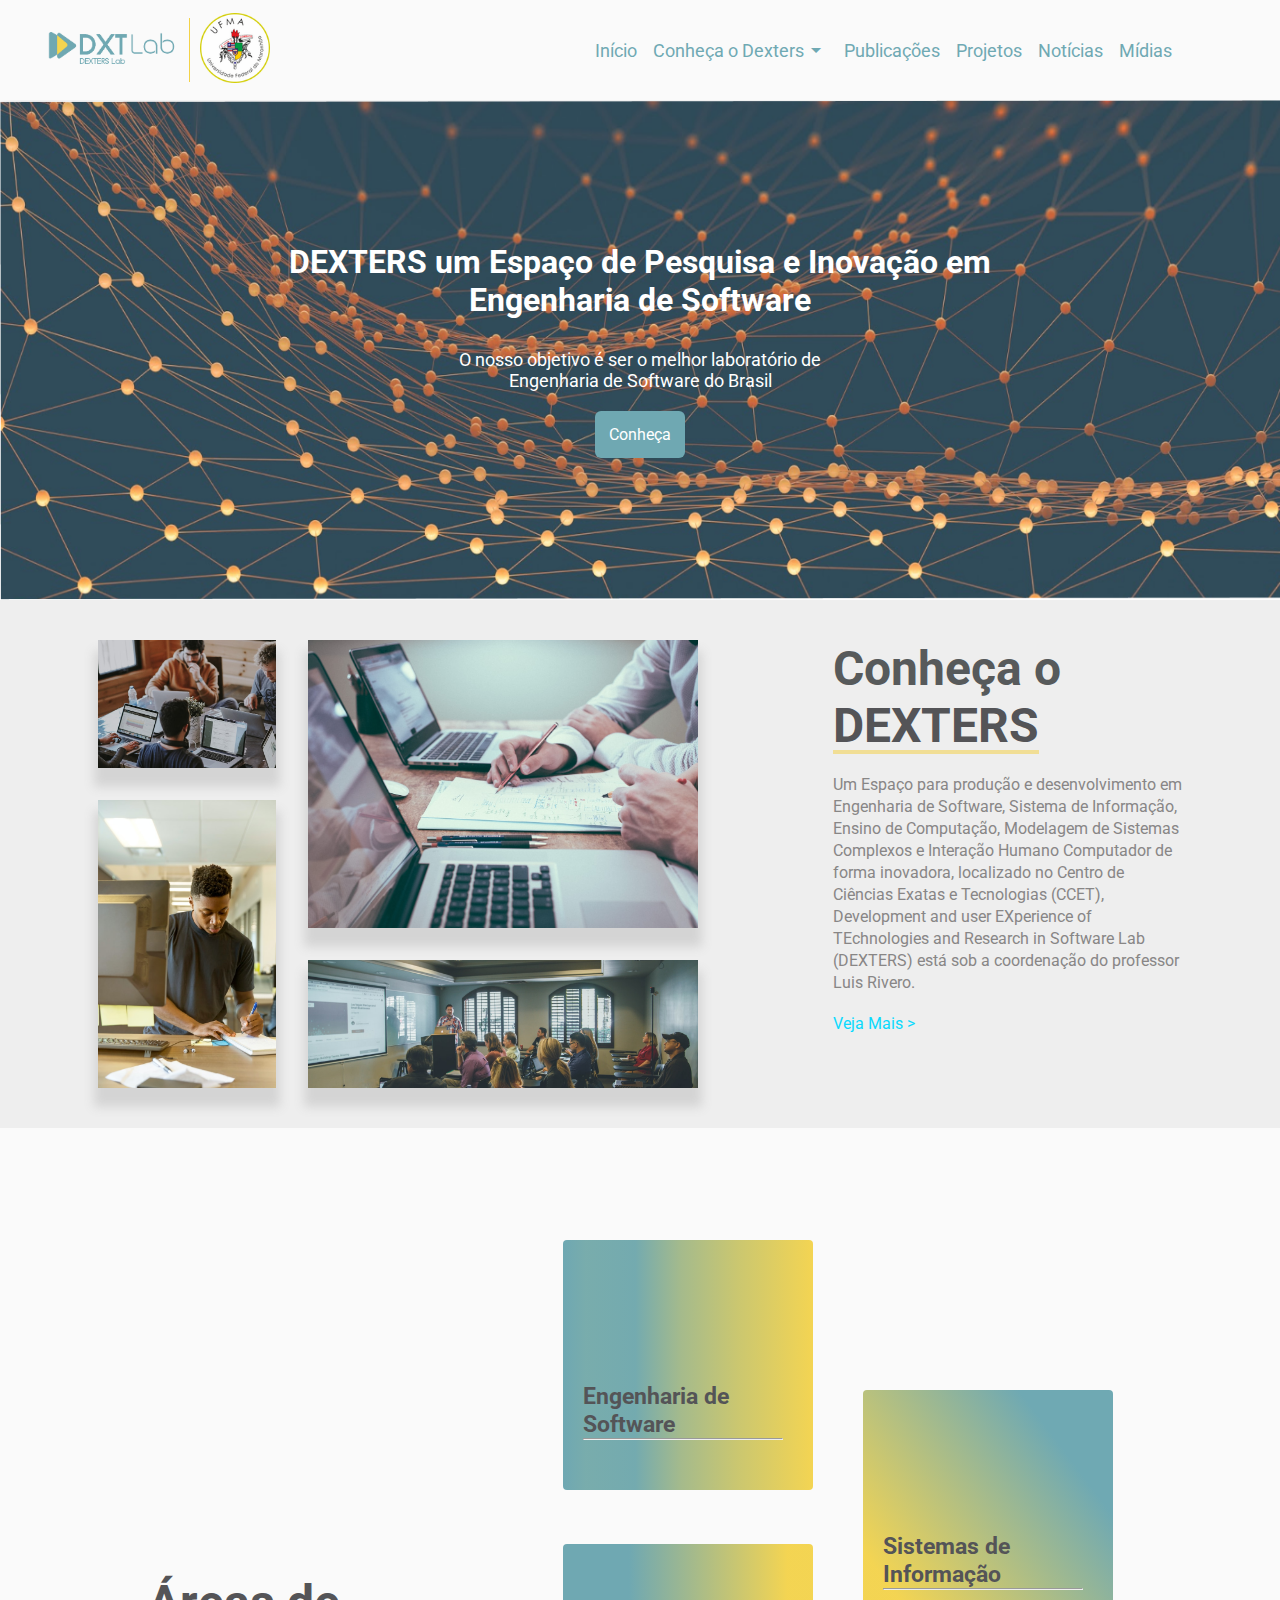
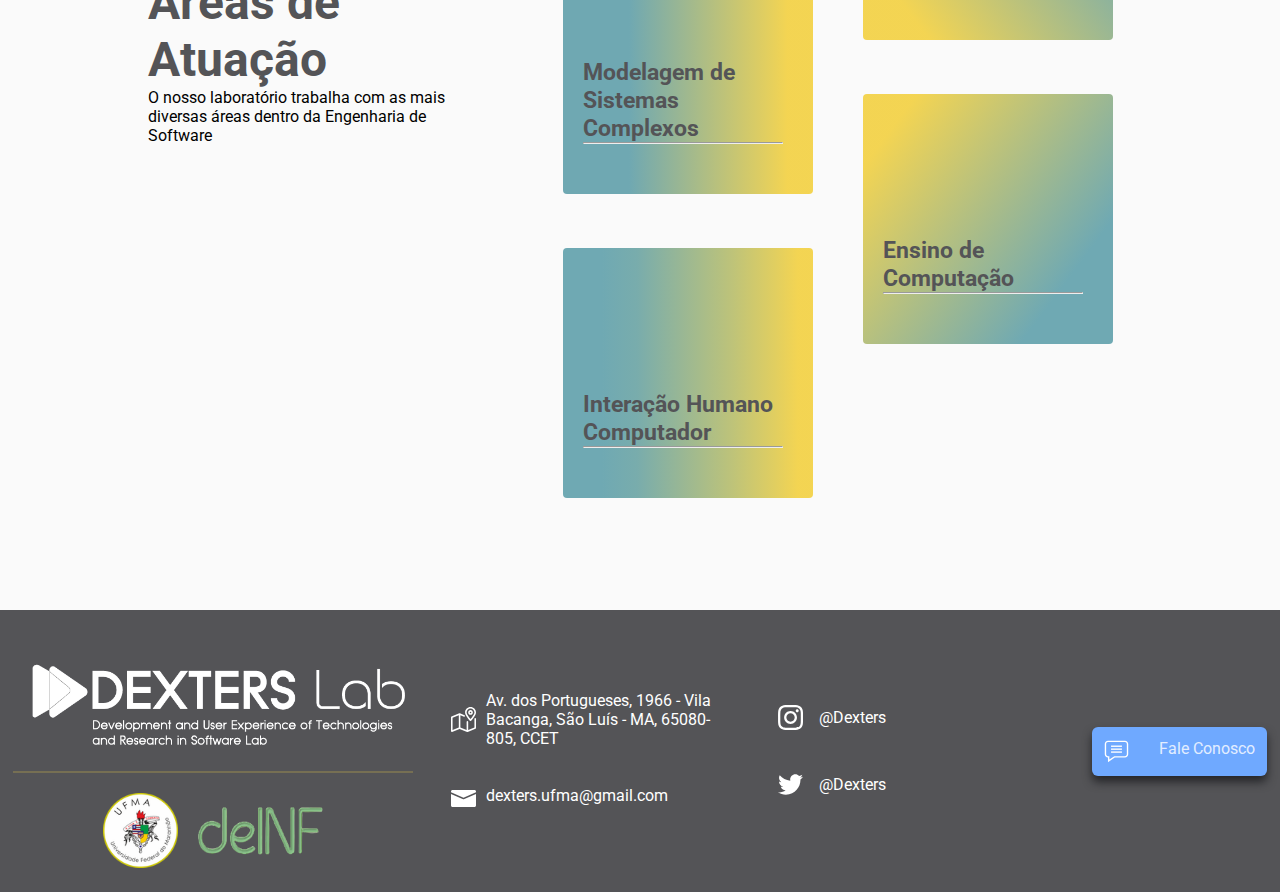
==== commit 3793b3fd: "Correção Dropdown" ====
--- a/index.html
+++ b/index.html
@@ -35,7 +35,7 @@
             <div class="dropdown">
               <button onclick="DropdownSobre()" class="dropbtn">
                 Conheça o Dexters
-                <span class="material-icons">
+                <span class="material-icons dropbtn">
                   arrow_drop_down
                 </span>
               </button>
@@ -54,20 +54,9 @@
           <li>
             <button><a href="./noticias.html">Notícias</a></button>
           </li>
-          <!-- <li>
-            <div class="dropdown">
-              <button onclick="DropdownProdutos()" class="dropbtn">
-                Produtos
-                <span class="material-icons">
-                  arrow_drop_down
-                </span>
-              </button>
-              <div id="dropdown-produtos" class="dropdown-content-produtos">
-                <a href="./eventos.html">Eventos</a>
-                <a href="./produtos-podcomp.html">PodCast</a>
-              </div>
-            </div>
-          </li> -->
+          <li>
+            <button><a href="./midias.html">Mídias</a></button>
+          </li>
         </ul>
       </div>
     </nav>
@@ -159,7 +148,7 @@
         <div class="divider"></div>
         <div class="logos-secundarias">
           <a href="https://portalpadrao.ufma.br/site" target="_blank"><img src="./assets/images/UFMA.png" alt="Logo UFMA" class="ufma-logo"></a>
-          <a href="https://sigaa.ufma.br/sigaa/public/departamento/portal.jsf?lc=pt_BR&id=998"><img src="./assets/images/deINF.png" alt="deINF Logo" style="height: 50px; width: 125px;"></a>
+          <a href="https://sigaa.ufma.br/sigaa/public/departamento/portal.jsf?lc=pt_BR&id=998" target="_blank"><img src="./assets/images/deINF.png" alt="deINF Logo" class="deinf-logo" style="height: 50px; width: 125px;"></a>
         </div>
       </div>
     </div>
@@ -171,8 +160,8 @@
     </div>
     <div class="sociais">
       <ul>
-        <li><img src="./assets/svg/instagram icon.svg" alt=""><a href="/">@Dexters</a></li>
-        <li><img src="./assets/svg/twitter icon.svg" alt="""><a href="/">@Dexters</a></li>
+        <li><img src="./assets/svg/instagram icon.svg" alt=""><a href="/" target="_blank">@Dexters</a></li>
+        <li><img src="./assets/svg/twitter icon.svg" alt="""><a href="/" target="_blank">@Dexters</a></li>
       </ul>
     </div>
     <div class="contato">
--- a/styles/styles.css
+++ b/styles/styles.css
@@ -363,7 +363,7 @@
   header nav {
     margin: 0;
   }
-
+  
   header .logos .ufma-logo, header .divider {
     display: none;
   }
@@ -467,6 +467,11 @@
     margin-bottom: 20px;
   }
 
+  footer .container .logos a {
+    display: flex;
+  }
+
+
   footer .container .logos img, footer .container .logos .divider {
     margin: 0 auto;
     width: 80%;
